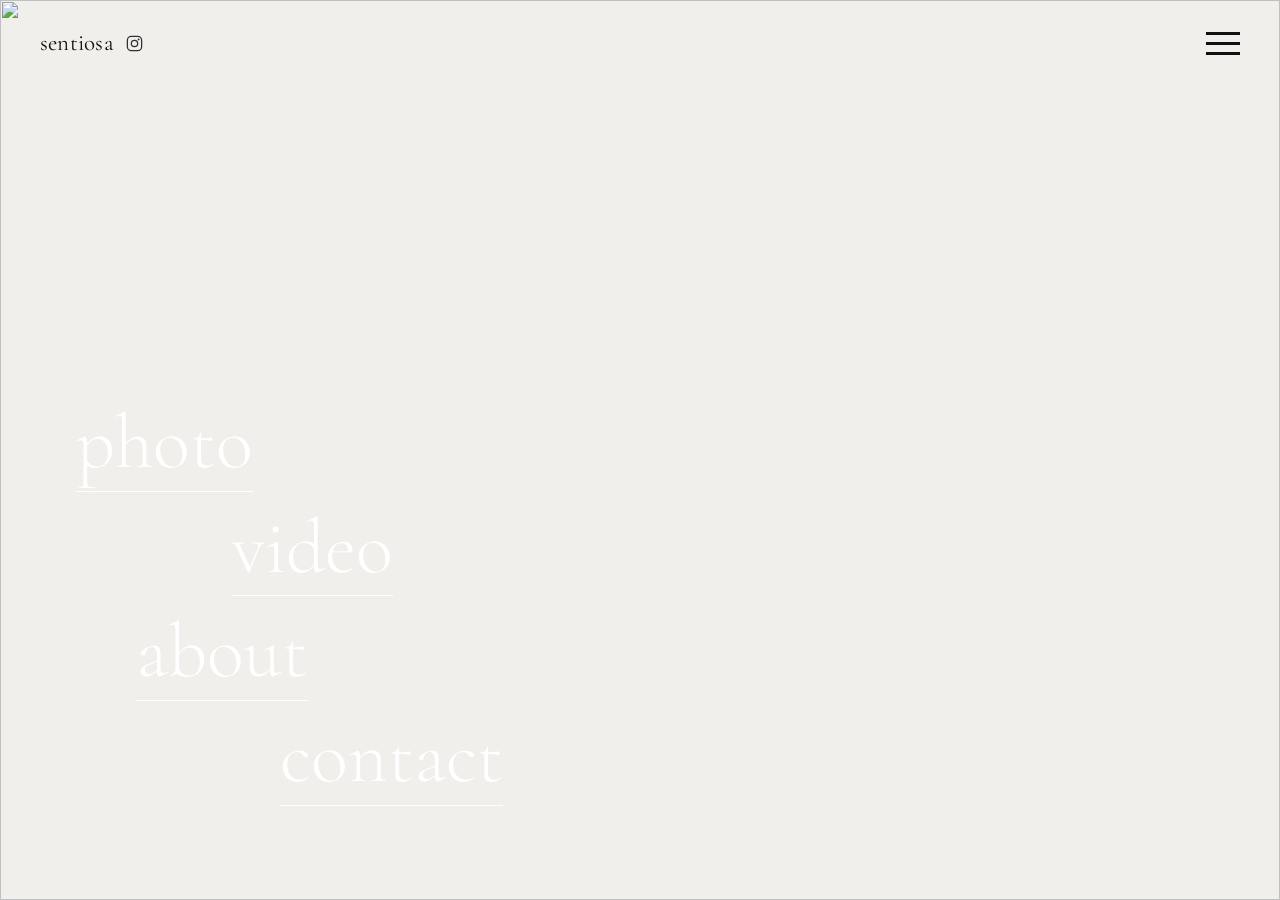
==== index.html @ 46932684 "Add files via upload" ====
<!DOCTYPE html>
<html lang="en">
<head>
<meta charset="utf-8">
<meta name="viewport" content="width=device-width, initial-scale=1">
<title>sentiosa — Photographer</title>
<meta name="description" content="Photographer and filmmaker.">
<meta property="og:title" content="sentiosa — Photographer">
<meta property="og:description" content="Photographer and filmmaker.">
<meta property="og:image" content="images/cover.jpg">
<link rel="icon" href="favicon.ico">
<link rel="preconnect" href="https://fonts.googleapis.com">
<link rel="preconnect" href="https://fonts.gstatic.com" crossorigin>
<link href="https://fonts.googleapis.com/css2?family=Cormorant+Garamond:wght@300;400;500&display=swap" rel="stylesheet">
<link rel="stylesheet" href="style.css">
</head>
<body>

<!-- Add class="scrim" to <main> below if the words are hard to read on your photo -->
<main class="splash">

  <!-- SWAP: two crops of the SAME photo.
       cover.jpg      portrait, 1600x2400, for phones
       cover-wide.jpg landscape, 2400x1400, for desktop -->
  <picture>
    <source media="(min-width: 900px)" srcset="images/cover-wide.jpg">
    <img class="splash__bg" src="images/cover.jpg" alt="" width="1600" height="2000">
  </picture>
  <div class="splash__veil"></div>

  <div class="splash__inner">

    <div class="brand">
      <div class="brand__left">
        <a class="brand__name on-light" href="index.html">sentiosa</a>
        <a class="ig on-light" href="https://www.instagram.com/bysentiosa/" target="_blank" rel="noopener" aria-label="Instagram"><svg viewBox="0 0 24 24" fill="none" stroke="currentColor" stroke-width="1.6" stroke-linecap="round" stroke-linejoin="round" aria-hidden="true" focusable="false"><rect x="3" y="3" width="18" height="18" rx="5"></rect><circle cx="12" cy="12" r="4"></circle><circle cx="17.2" cy="6.8" r="1.15" fill="currentColor" stroke="none"></circle></svg></a>
      </div>
      <button class="burger on-light" type="button" aria-label="Open menu" aria-expanded="false" aria-controls="menu">
        <span></span><span></span><span></span>
      </button>
      <noscript>
        <nav class="splash__nav on-light">
          <a href="photo.html">photo</a>
          <a href="video.html">video</a>
          <a href="about.html">about</a>
          <a href="contact.html">contact</a>
        </nav>
      </noscript>
    </div>

    <!-- Measured against cover.jpg: everything below the top third of this
         frame reads 15-104 in luminance, so all four words are white.
         The wordmark and burger sit on bright sky, so they stay black. -->
    <nav class="entries">
      <a class="on-dark" href="photo.html">photo</a>
      <a class="on-dark" href="video.html">video</a>
      <a class="on-dark" href="about.html">about</a>
      <a class="on-dark" href="contact.html">contact</a>
    </nav>

  </div>
</main>

<div class="menu" id="menu" data-open="false">
  <button class="menu__close" type="button" aria-label="Close menu">&times;</button>
  <nav class="menu__links">
    <a href="photo.html">photo</a>
    <a href="video.html">video</a>
    <a href="about.html">about</a>
    <a href="contact.html">contact</a>
  </nav>
  <p class="menu__foot">
    <a href="mailto:bysentiosa@gmail.com">bysentiosa@gmail.com</a>
    <span class="menu__social">
      <a class="ig" href="https://www.instagram.com/bysentiosa/" target="_blank" rel="noopener" aria-label="Instagram"><svg viewBox="0 0 24 24" fill="none" stroke="currentColor" stroke-width="1.6" stroke-linecap="round" stroke-linejoin="round" aria-hidden="true" focusable="false"><rect x="3" y="3" width="18" height="18" rx="5"></rect><circle cx="12" cy="12" r="4"></circle><circle cx="17.2" cy="6.8" r="1.15" fill="currentColor" stroke="none"></circle></svg></a>
      <a class="ig" href="https://www.youtube.com/@sentiosa" target="_blank" rel="noopener" aria-label="YouTube"><svg viewBox="0 0 24 24" fill="none" stroke="currentColor" stroke-width="1.6" stroke-linecap="round" stroke-linejoin="round" aria-hidden="true" focusable="false"><rect x="2" y="5" width="20" height="14" rx="4.5"></rect><path d="M10.2 9.3 L15 12 L10.2 14.7 Z" fill="currentColor" stroke="none"></path></svg></a>
    </span>
  </p>
</div>

<script src="site.js" defer></script>

</body>
</html>
---- style.css ----
:root {
  --ink: #111111;
  --paper: #ffffff;
  --muted: #7a7a7a;
  --line: #e4e2de;
  --gutter: 22px;
  --serif: "Cormorant Garamond", Garamond, "Times New Roman", serif;
}

@media (min-width: 800px) {
  :root { --gutter: 40px; }
}

*, *::before, *::after { box-sizing: border-box; }

html { -webkit-text-size-adjust: 100%; }

body {
  margin: 0;
  background: var(--paper);
  color: var(--ink);
  font-family: var(--serif);
  font-size: 19px;
  line-height: 1.5;
  -webkit-font-smoothing: antialiased;
}

img { display: block; width: 100%; height: auto; background: #f0efec; }

a { color: inherit; text-decoration: none; }

a:focus-visible { outline: 2px solid currentColor; outline-offset: 5px; }

/* ============ SPLASH ============ */

.splash {
  position: relative;
  min-height: 100svh;
  overflow: hidden;
}

.splash__bg {
  position: absolute;
  inset: 0;
  width: 100%;
  height: 100%;
  object-fit: cover;
  z-index: 0;
}

/* Optional legibility scrim. Add class="splash scrim" to <body> if your
   photo is busy and the words are hard to read. Off by default. */
.scrim .splash__bg + .splash__veil {
  position: absolute;
  inset: 0;
  background: linear-gradient(180deg, rgba(0,0,0,0.12), rgba(0,0,0,0.28));
  z-index: 1;
}

.splash__veil { display: none; }
.scrim .splash__veil { display: block; }

.splash__inner {
  position: relative;
  z-index: 2;
  min-height: 100svh;
  padding: 26px var(--gutter) 40px;
  display: flex;
  flex-direction: column;
}

.brand {
  display: flex;
  justify-content: space-between;
  align-items: flex-start;
}

.brand__name { font-size: 23px; letter-spacing: 0.01em; }

/* wordmark + instagram, paired in the top-left corner on every page */

.brand__left,
.masthead__left {
  display: flex;
  align-items: center;
  gap: 11px;
}

.ig { display: inline-flex; opacity: 0.85; }
.ig svg { width: 19px; height: 19px; display: block; }
.ig:hover { opacity: 1; }

/* hamburger */

.burger {
  border: 0;
  background: none;
  padding: 6px 0 6px 20px;
  cursor: pointer;
  display: block;
}

.burger span {
  display: block;
  width: 34px;
  height: 3px;
  background: currentColor;
  margin-bottom: 7px;
}

.burger span:last-child { margin-bottom: 0; }

/* staggered links */

.entries {
  margin-top: auto;
  padding-bottom: 4vh;
  display: flex;
  flex-direction: column;
  gap: clamp(14px, 3.5vh, 34px);
}

.entries a {
  font-size: clamp(2.1rem, 9.5vw, 4.6rem);
  line-height: 1;
  display: inline-block;
  align-self: flex-start;
  font-weight: 300;
  border-bottom: 1.5px solid currentColor;
  padding-bottom: 9px;
}

/* Stagger composed against cover.jpg. Her body occupies the right ~55%
   of the visible phone crop, so every word stays inside the left 40%. */
.entries a:nth-child(1) { margin-left: 4%; }
.entries a:nth-child(2) { margin-left: 14%; }
.entries a:nth-child(3) { margin-left: 8%; }
.entries a:nth-child(4) { margin-left: 2%; }

/* set per-word colour to suit what's behind it */
.on-light { color: #111111; }
.on-dark  { color: #ffffff; }

/* nav lives in the burger menu at every width; these two only ever
   render inside <noscript>, as a fallback if the script fails */
.splash__nav { display: flex; gap: 26px; font-size: 20px; padding-top: 4px; }

@media (min-width: 900px) {
  .entries { padding-bottom: 6vh; gap: clamp(10px, 2vh, 26px); }
  .entries a { font-size: clamp(3.4rem, 6vw, 5.6rem); }

  /* Wide crop gives more clear roof to her left, so the stagger opens up */
  .entries a:nth-child(1) { margin-left: 3%; }
  .entries a:nth-child(2) { margin-left: 16%; }
  .entries a:nth-child(3) { margin-left: 8%; }
  .entries a:nth-child(4) { margin-left: 20%; }
}

/* ============ MENU OVERLAY ============ */

.menu {
  position: fixed;
  inset: 0;
  z-index: 10;
  background: var(--paper);
  padding: 26px var(--gutter);
  display: none;
  flex-direction: column;
}

.menu[data-open="true"] { display: flex; }

.menu__close {
  align-self: flex-end;
  border: 0;
  background: none;
  font-family: var(--serif);
  font-size: 30px;
  line-height: 1;
  cursor: pointer;
  color: var(--ink);
  padding: 0;
}

.menu__links {
  margin: auto 0;
  display: flex;
  flex-direction: column;
  gap: 14px;
}

.menu__links a { font-size: clamp(2.1rem, 9.5vw, 3.2rem); line-height: 1.1; font-weight: 300; }

.menu__foot { color: var(--muted); font-size: 16px; }

/* ============ INTERIOR PAGES ============ */

.wrap { max-width: 1500px; margin: 0 auto; padding: 0 var(--gutter); }

.masthead {
  display: flex;
  justify-content: space-between;
  align-items: flex-start;
  padding: 26px 0 42px;
}

.masthead__name { font-size: 23px; }

.masthead__nav {
  display: flex;
  flex-wrap: wrap;
  gap: 8px 18px;
  justify-content: flex-end;
  color: var(--muted);
  font-size: 17px;
}

.masthead .burger { color: var(--ink); }

.masthead__nav a:hover,
.masthead__nav a[aria-current="page"] { color: var(--ink); }

.index {
  display: grid;
  grid-template-columns: 1fr;
  gap: 36px var(--gutter);
  padding-bottom: 64px;
}

@media (min-width: 620px) { .index { grid-template-columns: repeat(2, 1fr); } }
@media (min-width: 1040px) { .index { grid-template-columns: repeat(3, 1fr); } }

.index figure { margin: 0; }
.index img { aspect-ratio: 4 / 5; object-fit: cover; }
.index a:hover img { opacity: 0.74; }
.index figcaption { padding-top: 9px; color: var(--muted); font-size: 16px; }

.page__title {
  font-size: clamp(1.9rem, 6vw, 3rem);
  font-weight: 400;
  margin: 0 0 6px;
}

.page__meta { color: var(--muted); margin: 0 0 52px; }

.prose { max-width: 60ch; }
.prose p { margin: 0 0 1.2em; }

.sr-only {
  position: absolute;
  width: 1px; height: 1px;
  padding: 0; margin: -1px;
  overflow: hidden;
  clip: rect(0 0 0 0);
  white-space: nowrap;
  border: 0;
}

/* ---- series on the photo page ---- */

.series { padding-bottom: clamp(34px, 6vh, 72px); }
.series + .series { border-top: 1px solid var(--line); padding-top: clamp(44px, 7vh, 86px); }

.series__title {
  font-size: clamp(1.5rem, 4.2vw, 2.2rem);
  font-weight: 400;
  letter-spacing: -0.01em;
  margin: 0 0 40px;
}

/* ---- video ---- */

.reels {
  display: grid;
  grid-template-columns: 1fr;
  gap: 40px var(--gutter);
  padding-bottom: 60px;
  align-items: start;
}

/* one wide film across the top, the two vertical ones paired beneath */
@media (min-width: 700px) {
  .reels { grid-template-columns: repeat(2, 1fr); }
  .reel--wide { grid-column: 1 / -1; max-width: 900px; margin: 0 auto; width: 100%; }
}

.reel { display: block; }

.reel__media {
  position: relative;
  display: block;
  width: 100%;
  padding: 0;
  border: 0;
  border-radius: 0;
  background: none;
  font: inherit;
  color: inherit;
}

button.reel__media { cursor: pointer; }

.reel__frame {
  width: 100%;
  border: 0;
  border-radius: 2px;
  display: block;
  background: #000;
}

.reel__media img,
.reel__media video {
  display: block;
  width: 100%;
  height: auto;
  object-fit: cover;
  border-radius: 2px;
  background: #ececec;
}

.reel--wide .reel__media img,
.reel--wide .reel__frame { aspect-ratio: 16 / 9; }

.reel--tall .reel__media img,
.reel--tall .reel__media video { aspect-ratio: 9 / 16; }

.reel__play {
  position: absolute;
  top: 50%;
  left: 50%;
  transform: translate(-50%, -50%);
  width: 52px;
  height: 52px;
  color: rgba(255, 255, 255, 0.92);
  pointer-events: none;
}

.reel__play svg { width: 100%; height: 100%; display: block; }

a.reel:hover .reel__media img,
button.reel__media:hover img { opacity: 0.78; }

.reel__caption {
  display: flex;
  align-items: baseline;
  justify-content: space-between;
  gap: 12px;
  padding-top: 9px;
}

.reel__title { font-size: 18px; color: var(--ink); }
.reel__where { font-size: 15px; color: var(--muted); }

.reel--soon .reel__media img { opacity: 0.4; }
.reel--soon .reel__title { color: var(--muted); }

/* ---- about ---- */

.about {
  display: grid;
  grid-template-columns: 1fr;
  gap: 30px;
  padding-bottom: 40px;
}

.about__portrait { margin: 0; }
.about__portrait img { border-radius: 2px; }

.about__text p {
  margin: 0 0 1.15em;
  max-width: 54ch;
  font-size: 21px;
  line-height: 1.58;
}

.about__text a { border-bottom: 1px solid currentColor; }
.about__text a:hover { color: var(--muted); }

.about__cta { padding-top: 10px; }

.about .page__title { margin-bottom: 22px; }

@media (min-width: 860px) {
  .about {
    grid-template-columns: minmax(0, 0.82fr) minmax(0, 1.18fr);
    gap: 54px;
    align-items: start;
  }
  .about__portrait { position: sticky; top: 34px; }
  .about .page__title { margin-top: -6px; }
}

.frames figure { margin: 0 auto clamp(50px, 9vh, 104px); max-width: 1050px; }
.frames figure.portrait { max-width: 700px; }

/* ---- grouped rows ----
   Tight gaps inside a group, large gaps between groups. That contrast
   is what makes a viewer read them as sets rather than a stream. */

.group {
  display: grid;
  gap: 10px;
  /* clamped in px so the gap tracks the images, not the screen height */
  margin: 0 auto clamp(46px, 8vh, 96px);
}

.group img { aspect-ratio: 4 / 5; object-fit: cover; }

/* MOKSHA is a print series shot 2:3 — show the whole frame, never crop it */
.frames--23 .group img { aspect-ratio: 2 / 3; }
.frames--23 .group-1 img { aspect-ratio: auto; }

.group-1 { grid-template-columns: 1fr; max-width: 820px; margin-bottom: clamp(62px, 11vh, 130px); }
.group-1 img { aspect-ratio: auto; }
.group-2 { grid-template-columns: repeat(2, 1fr); }
.group-3 { grid-template-columns: 1fr; gap: 10px; }
.group-4 { grid-template-columns: repeat(2, 1fr); }

/* On a phone a solo frame looks the same as any stacked one, so the extra
   breathing room it gets on desktop just reads as a random larger gap.
   Below 760px every group is spaced identically. */
@media (max-width: 759px) {
  .group,
  .group-1 { margin-bottom: clamp(40px, 6vh, 66px); }
  .series { padding-bottom: clamp(30px, 5vh, 52px); }
  .series + .series { padding-top: clamp(38px, 6vh, 62px); }
}

@media (min-width: 760px) {
  .group { gap: 14px; }
  .group-3 { grid-template-columns: repeat(3, 1fr); }
  .group-4 { grid-template-columns: repeat(4, 1fr); }

  /* A solo frame gets more room than a row does — but it has to be the same
     above and below, or it reads as shunted toward the group before it.
     Adjacent margins collapse, so this matches the gap on both sides. */
  .group-1 { margin-top: clamp(62px, 11vh, 130px); }
  .frames .group-1:first-child { margin-top: 0; }
}

/* ---- contact ---- */

.contact { max-width: 560px; padding-bottom: 50px; }
.contact .page__title { margin-bottom: 36px; }

.field { margin-bottom: 22px; }

.field label {
  display: block;
  font-size: 16px;
  color: var(--muted);
  margin-bottom: 7px;
}

.field .opt { font-size: 14px; color: #a6a6a6; }

.field input,
.field select,
.field textarea {
  width: 100%;
  font-family: var(--serif);
  font-size: 19px;
  color: var(--ink);
  background: transparent;
  border: 1px solid var(--line);
  border-radius: 0;
  padding: 11px 12px;
  -webkit-appearance: none;
  appearance: none;
}

.field select {
  background-image: linear-gradient(45deg, transparent 50%, var(--muted) 50%), linear-gradient(135deg, var(--muted) 50%, transparent 50%);
  background-position: calc(100% - 19px) calc(50% + 2px), calc(100% - 14px) calc(50% + 2px);
  background-size: 5px 5px, 5px 5px;
  background-repeat: no-repeat;
  padding-right: 36px;
}

.field textarea { resize: vertical; line-height: 1.5; }

.field input:focus,
.field select:focus,
.field textarea:focus {
  outline: none;
  border-color: var(--ink);
}

.field .invalid { border-color: #a12f2f; }

.err {
  font-size: 15px;
  color: #a12f2f;
  margin: 6px 0 0;
  min-height: 0;
}

.err:empty { display: none; }

.hint { font-size: 15px; color: var(--muted); margin: 6px 0 0; }
.hint:empty { display: none; }

.hint-fix {
  font-family: var(--serif);
  font-size: 15px;
  color: var(--ink);
  background: none;
  border: 0;
  border-bottom: 1px solid currentColor;
  border-radius: 0;
  padding: 0;
  margin: 0;
  cursor: pointer;
}

.field-row { display: grid; grid-template-columns: 1fr; gap: 0; }

@media (min-width: 620px) {
  .field-row { grid-template-columns: 1fr 1fr; gap: 0 18px; }
}

.hp { position: absolute; left: -9999px; opacity: 0; }

#contact-form button {
  font-family: var(--serif);
  font-size: 19px;
  color: var(--ink);
  background: transparent;
  border: 1px solid var(--ink);
  border-radius: 0;
  padding: 12px 30px;
  cursor: pointer;
  margin-top: 6px;
}

#contact-form button:hover { background: var(--ink); color: var(--paper); }
#contact-form button:disabled { opacity: 0.5; cursor: default; }

.form-status { font-size: 18px; line-height: 1.55; margin: 20px 0 0; }
.form-status.ok { color: var(--ink); }
.form-status.bad { color: #a12f2f; }

.colophon {
  border-top: 1px solid var(--line);
  margin-top: 48px;
  padding: 26px 0 60px;
  display: flex;
  justify-content: space-between;
  flex-wrap: wrap;
  gap: 12px;
  color: var(--muted);
  font-size: 16px;
}

.colophon a:hover { color: var(--ink); }
.colophon ul { display: flex; align-items: center; gap: 18px; list-style: none; margin: 0; padding: 0; }
.colophon .ig svg { width: 20px; height: 20px; }

.menu__social { display: inline-flex; align-items: center; gap: 16px; margin-left: 18px; vertical-align: -4px; }
.menu__social .ig svg { width: 21px; height: 21px; }

img, a { transition: opacity 0.25s ease, color 0.25s ease; }

@media (prefers-reduced-motion: reduce) {
  * { transition: none !important; animation: none !important; }
}


/* ============ LIGHTBOX ============ */

/* iOS only dispatches click on a non-interactive element when it looks
   clickable, so cursor:pointer here is load-bearing, not decoration. */
.frames .zoomable {
  cursor: pointer;
  cursor: zoom-in;
  touch-action: manipulation;
  -webkit-touch-callout: none;
  -webkit-tap-highlight-color: transparent;
}

.frames .zoomable:focus-visible { outline: 2px solid var(--ink); outline-offset: 4px; }

.lightbox {
  position: fixed;
  top: 0; right: 0; bottom: 0; left: 0;
  z-index: 60;
  background: rgba(12, 12, 12, 0.94);
  display: none;
  align-items: center;
  justify-content: center;
  padding: 52px 10px;
  -webkit-overflow-scrolling: touch;
}

.lightbox[data-open="true"] { display: flex; }

.lightbox__stage {
  margin: 0;
  max-width: 100%;
  max-height: 100%;
  display: flex;
  flex-direction: column;
  align-items: center;
  justify-content: center;
  gap: 12px;
}

.lightbox__stage img {
  max-width: 100%;
  /* vh first as the fallback — older mobile Safari drops the whole
     declaration if it cannot parse dvh, leaving the image unbounded */
  max-height: calc(100vh - 116px);
  max-height: calc(100dvh - 116px);
  width: auto;
  height: auto;
  background: none;
  object-fit: contain;
  cursor: pointer;
  cursor: zoom-out;
}

.lightbox[data-loading="true"] .lightbox__stage img { opacity: 0.25; }

.lightbox__count {
  font-size: 15px;
  color: rgba(255, 255, 255, 0.62);
  letter-spacing: 0.06em;
}

.lightbox__close,
.lightbox__nav {
  position: absolute;
  background: none;
  border: 0;
  border-radius: 0;
  color: #fff;
  font-family: var(--serif);
  cursor: pointer;
  line-height: 1;
  padding: 10px 16px;
  opacity: 0.72;
}

.lightbox__close:hover,
.lightbox__nav:hover { opacity: 1; }

.lightbox__close { top: 6px; right: 6px; font-size: 36px; padding: 10px 18px; }
.lightbox__nav { top: 50%; transform: translateY(-50%); font-size: 46px; padding: 18px 14px; }
.lightbox__prev { left: 2px; }
.lightbox__next { right: 2px; }

@media (min-width: 760px) {
  .lightbox { padding: 64px 74px; }
  .lightbox__prev { left: 14px; }
  .lightbox__next { right: 14px; }
}
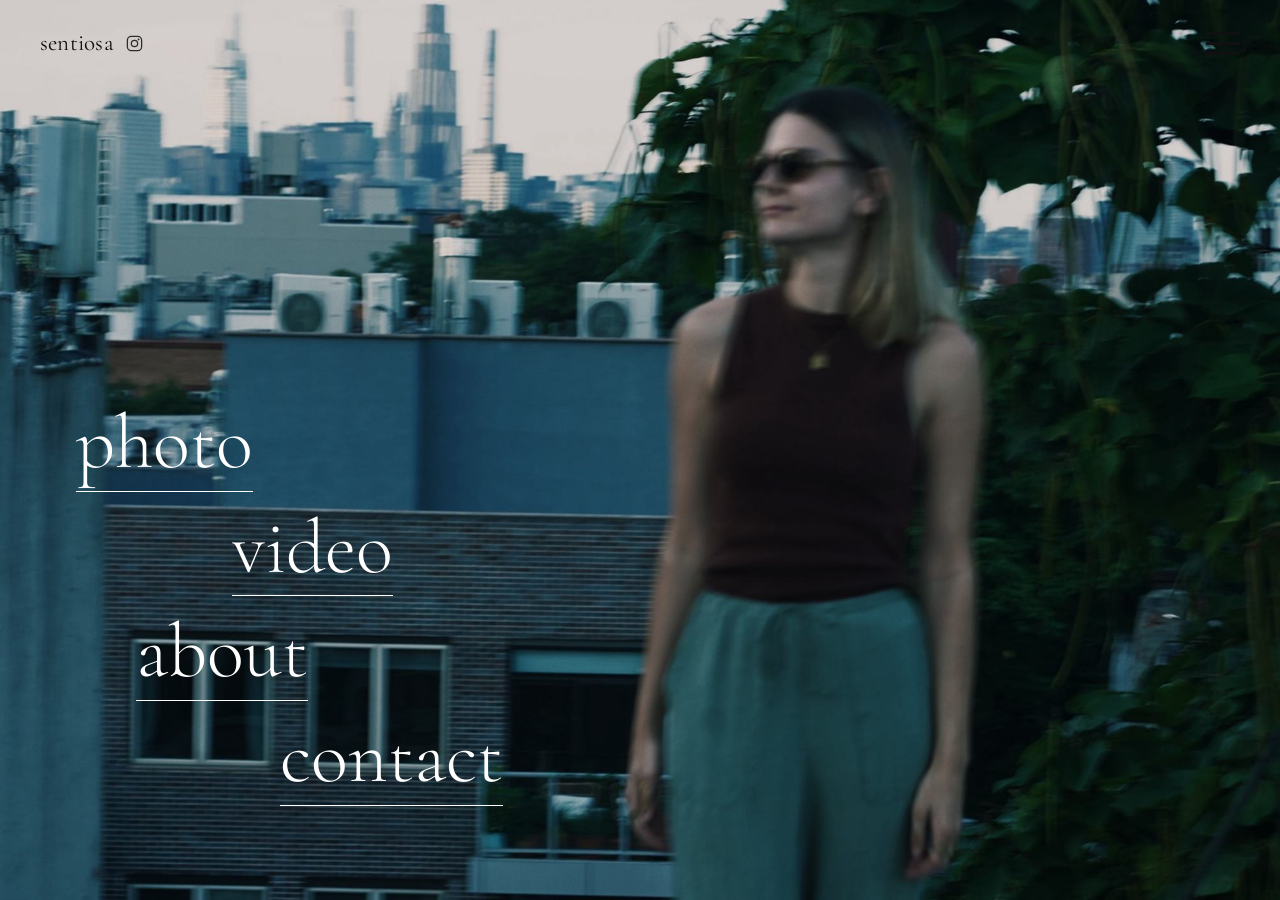
==== commit dd68b865: "Add files via upload" ====
--- a/index.html
+++ b/index.html
@@ -2,7 +2,8 @@
 <html lang="en">
 <head>
 <meta charset="utf-8">
-<meta name="viewport" content="width=device-width, initial-scale=1">
+<meta name="viewport" content="width=device-width, initial-scale=1, viewport-fit=cover">
+<meta name="theme-color" content="#c7c3c0">
 <title>sentiosa — Photographer</title>
 <meta name="description" content="Photographer and filmmaker.">
 <meta property="og:title" content="sentiosa — Photographer">
@@ -12,16 +13,16 @@
 <link rel="preconnect" href="https://fonts.googleapis.com">
 <link rel="preconnect" href="https://fonts.gstatic.com" crossorigin>
 <link href="https://fonts.googleapis.com/css2?family=Cormorant+Garamond:wght@300;400;500&display=swap" rel="stylesheet">
-<link rel="stylesheet" href="style.css">
+<link rel="stylesheet" href="style.css?v=20261001e">
 </head>
 <body>
 
 <!-- Add class="scrim" to <main> below if the words are hard to read on your photo -->
 <main class="splash">
 
-  <!-- SWAP: two crops of the SAME photo.
-       cover.jpg      portrait, 1600x2400, for phones
-       cover-wide.jpg landscape, 2400x1400, for desktop -->
+  <!-- Two crops of the same photo.
+       cover.jpg       1600x2000 (0.80) for phones — browser crops the sides
+       cover-wide.jpg  2400x1403 (1.71) for desktop -->
   <picture>
     <source media="(min-width: 900px)" srcset="images/cover-wide.jpg">
     <img class="splash__bg" src="images/cover.jpg" alt="" width="1600" height="2000">
@@ -78,7 +79,7 @@
   </p>
 </div>
 
-<script src="site.js" defer></script>
+<script src="site.js?v=20261001e" defer></script>
 
 </body>
 </html>
--- a/style.css
+++ b/style.css
@@ -35,7 +35,11 @@
 
 .splash {
   position: relative;
-  min-height: 100svh;
+  /* vh first as the fallback, then dvh which tracks the visible area as the
+     phone's toolbars show and hide — svh left a gap when they retracted and
+     let them cover the bottom of the photo when they appeared */
+  min-height: 100vh;
+  min-height: 100dvh;
   overflow: hidden;
 }
 
@@ -63,8 +67,12 @@
 .splash__inner {
   position: relative;
   z-index: 2;
-  min-height: 100svh;
-  padding: 26px var(--gutter) 40px;
+  min-height: 100vh;
+  min-height: 100dvh;
+  /* the photo now paints behind the status bar, so the wordmark and the
+     words are pushed clear of it rather than the whole page being inset */
+  padding: calc(26px + env(safe-area-inset-top, 0px)) var(--gutter)
+           calc(40px + env(safe-area-inset-bottom, 0px));
   display: flex;
   flex-direction: column;
 }
@@ -202,6 +210,27 @@
   justify-content: space-between;
   align-items: flex-start;
   padding: 26px 0 42px;
+
+  /* follows the page down; sits under the menu overlay (z-index 10)
+     and the lightbox (60) so neither gets covered */
+  position: -webkit-sticky;
+  position: sticky;
+  top: 0;
+  z-index: 8;
+  background: var(--paper);
+  transition: padding 0.2s ease, box-shadow 0.2s ease;
+}
+
+/* once the page has moved, tighten up and draw a hairline so images
+   scrolling underneath have a visible edge instead of just vanishing */
+.masthead[data-stuck="true"] {
+  padding-top: 15px;
+  padding-bottom: 15px;
+  box-shadow: 0 1px 0 var(--line);
+}
+
+@media (prefers-reduced-motion: reduce) {
+  .masthead { transition: none; }
 }
 
 .masthead__name { font-size: 23px; }
@@ -259,6 +288,9 @@
 /* ---- series on the photo page ---- */
 
 .series { padding-bottom: clamp(34px, 6vh, 72px); }
+
+/* photo.html#moksha and #athar must not land under the sticky header */
+.series { scroll-margin-top: 90px; }
 .series + .series { border-top: 1px solid var(--line); padding-top: clamp(44px, 7vh, 86px); }
 
 .series__title {
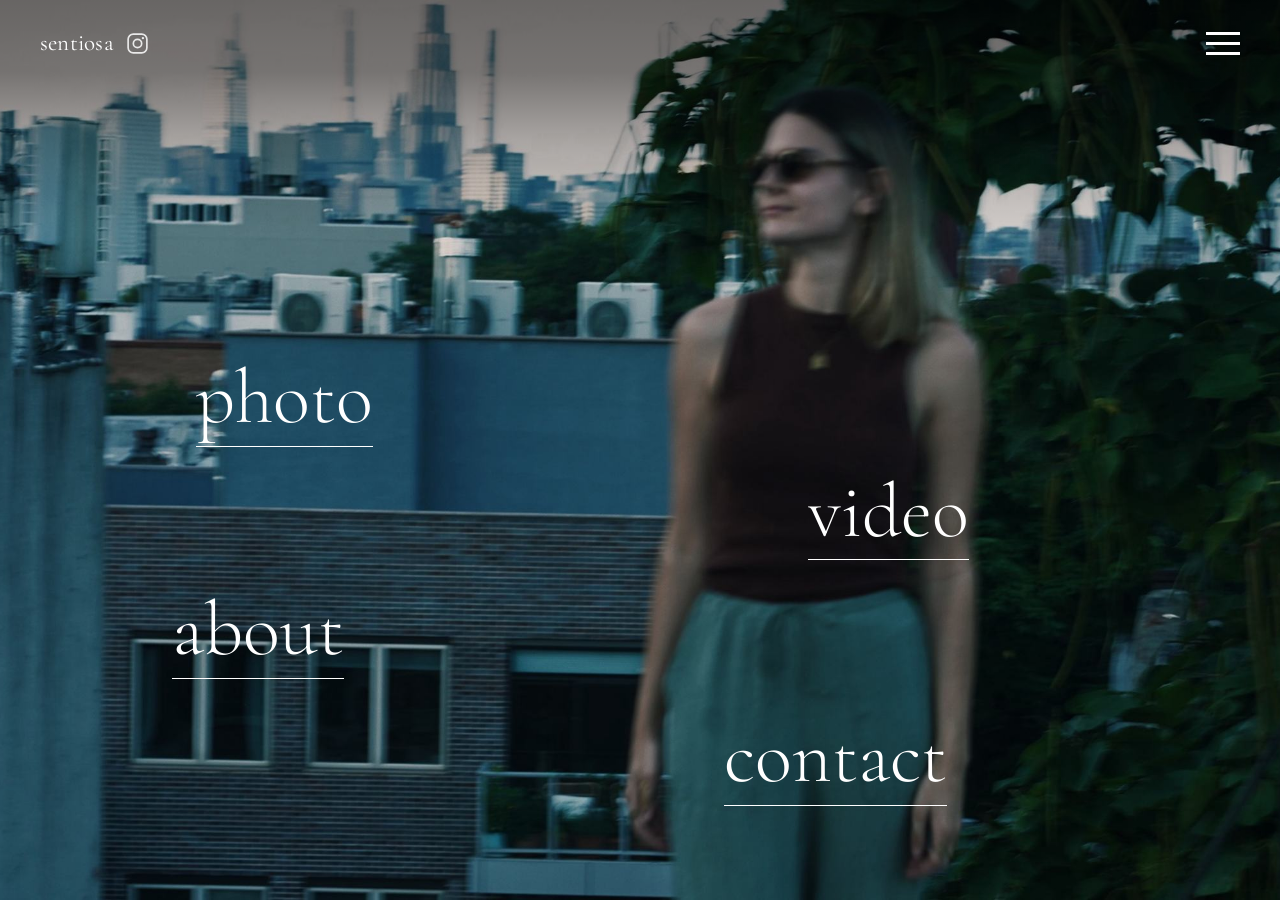
==== commit bd1b193f: "Add files via upload" ====
--- a/index.html
+++ b/index.html
@@ -2,8 +2,7 @@
 <html lang="en">
 <head>
 <meta charset="utf-8">
-<meta name="viewport" content="width=device-width, initial-scale=1, viewport-fit=cover">
-<meta name="theme-color" content="#c7c3c0">
+<meta name="viewport" content="width=device-width, initial-scale=1">
 <title>sentiosa — Photographer</title>
 <meta name="description" content="Photographer and filmmaker.">
 <meta property="og:title" content="sentiosa — Photographer">
@@ -13,7 +12,7 @@
 <link rel="preconnect" href="https://fonts.googleapis.com">
 <link rel="preconnect" href="https://fonts.gstatic.com" crossorigin>
 <link href="https://fonts.googleapis.com/css2?family=Cormorant+Garamond:wght@300;400;500&display=swap" rel="stylesheet">
-<link rel="stylesheet" href="style.css?v=20261001e">
+<link rel="stylesheet" href="style.css?v=20261003d">
 </head>
 <body>
 
@@ -33,14 +32,14 @@
 
     <div class="brand">
       <div class="brand__left">
-        <a class="brand__name on-light" href="index.html">sentiosa</a>
-        <a class="ig on-light" href="https://www.instagram.com/bysentiosa/" target="_blank" rel="noopener" aria-label="Instagram"><svg viewBox="0 0 24 24" fill="none" stroke="currentColor" stroke-width="1.6" stroke-linecap="round" stroke-linejoin="round" aria-hidden="true" focusable="false"><rect x="3" y="3" width="18" height="18" rx="5"></rect><circle cx="12" cy="12" r="4"></circle><circle cx="17.2" cy="6.8" r="1.15" fill="currentColor" stroke="none"></circle></svg></a>
+        <a class="brand__name on-dark" href="index.html">sentiosa</a>
+        <a class="ig on-dark" href="https://www.instagram.com/bysentiosa/" target="_blank" rel="noopener" aria-label="Instagram"><svg viewBox="0 0 24 24" fill="none" stroke="currentColor" stroke-width="1.6" stroke-linecap="round" stroke-linejoin="round" aria-hidden="true" focusable="false"><rect x="3" y="3" width="18" height="18" rx="5"></rect><circle cx="12" cy="12" r="4"></circle><circle cx="17.2" cy="6.8" r="1.15" fill="currentColor" stroke="none"></circle></svg></a>
       </div>
-      <button class="burger on-light" type="button" aria-label="Open menu" aria-expanded="false" aria-controls="menu">
+      <button class="burger on-dark" type="button" aria-label="Open menu" aria-expanded="false" aria-controls="menu">
         <span></span><span></span><span></span>
       </button>
       <noscript>
-        <nav class="splash__nav on-light">
+        <nav class="splash__nav on-dark">
           <a href="photo.html">photo</a>
           <a href="video.html">video</a>
           <a href="about.html">about</a>
@@ -49,9 +48,8 @@
       </noscript>
     </div>
 
-    <!-- Measured against cover.jpg: everything below the top third of this
-         frame reads 15-104 in luminance, so all four words are white.
-         The wordmark and burger sit on bright sky, so they stay black. -->
+    <!-- Everything on the cover is white. The top bar needs the gradient
+         in style.css (.splash::before) to stay readable over the sky. -->
     <nav class="entries">
       <a class="on-dark" href="photo.html">photo</a>
       <a class="on-dark" href="video.html">video</a>
@@ -74,12 +72,11 @@
     <a href="mailto:bysentiosa@gmail.com">bysentiosa@gmail.com</a>
     <span class="menu__social">
       <a class="ig" href="https://www.instagram.com/bysentiosa/" target="_blank" rel="noopener" aria-label="Instagram"><svg viewBox="0 0 24 24" fill="none" stroke="currentColor" stroke-width="1.6" stroke-linecap="round" stroke-linejoin="round" aria-hidden="true" focusable="false"><rect x="3" y="3" width="18" height="18" rx="5"></rect><circle cx="12" cy="12" r="4"></circle><circle cx="17.2" cy="6.8" r="1.15" fill="currentColor" stroke="none"></circle></svg></a>
-      <a class="ig" href="https://www.youtube.com/@sentiosa" target="_blank" rel="noopener" aria-label="YouTube"><svg viewBox="0 0 24 24" fill="none" stroke="currentColor" stroke-width="1.6" stroke-linecap="round" stroke-linejoin="round" aria-hidden="true" focusable="false"><rect x="2" y="5" width="20" height="14" rx="4.5"></rect><path d="M10.2 9.3 L15 12 L10.2 14.7 Z" fill="currentColor" stroke="none"></path></svg></a>
     </span>
   </p>
 </div>
 
-<script src="site.js?v=20261001e" defer></script>
+<script src="site.js?v=20261003d" defer></script>
 
 </body>
 </html>
--- a/style.css
+++ b/style.css
@@ -35,11 +35,7 @@
 
 .splash {
   position: relative;
-  /* vh first as the fallback, then dvh which tracks the visible area as the
-     phone's toolbars show and hide — svh left a gap when they retracted and
-     let them cover the bottom of the photo when they appeared */
-  min-height: 100vh;
-  min-height: 100dvh;
+  min-height: 100svh;
   overflow: hidden;
 }
 
@@ -64,15 +60,32 @@
 .splash__veil { display: none; }
 .scrim .splash__veil { display: block; }
 
+/* The wordmark, instagram icon and burger are white on the cover, but the
+   top-left corner of the photo is bright sky — white on it measures 1.6:1,
+   which is unreadable. This gradient darkens only the top strip so the
+   white reads, and fades out before it touches the skyline.
+   Delete this one rule to go back to a completely untouched photo. */
+.splash::before {
+  content: "";
+  position: absolute;
+  top: 0;
+  left: 0;
+  right: 0;
+  height: 230px;
+  z-index: 1;
+  pointer-events: none;
+  background: linear-gradient(180deg,
+    rgba(0,0,0,0.50) 0,
+    rgba(0,0,0,0.44) 72px,
+    rgba(0,0,0,0.20) 140px,
+    rgba(0,0,0,0) 100%);
+}
+
 .splash__inner {
   position: relative;
   z-index: 2;
-  min-height: 100vh;
-  min-height: 100dvh;
-  /* the photo now paints behind the status bar, so the wordmark and the
-     words are pushed clear of it rather than the whole page being inset */
-  padding: calc(26px + env(safe-area-inset-top, 0px)) var(--gutter)
-           calc(40px + env(safe-area-inset-bottom, 0px));
+  min-height: 100svh;
+  padding: 26px var(--gutter) 40px;
   display: flex;
   flex-direction: column;
 }
@@ -95,7 +108,7 @@
 }
 
 .ig { display: inline-flex; opacity: 0.85; }
-.ig svg { width: 19px; height: 19px; display: block; }
+.ig svg { width: 25px; height: 25px; display: block; }
 .ig:hover { opacity: 1; }
 
 /* hamburger */
@@ -122,10 +135,10 @@
 
 .entries {
   margin-top: auto;
-  padding-bottom: 4vh;
+  padding-bottom: 13vh;
   display: flex;
   flex-direction: column;
-  gap: clamp(14px, 3.5vh, 34px);
+  gap: 0;
 }
 
 .entries a {
@@ -138,12 +151,13 @@
   padding-bottom: 9px;
 }
 
-/* Stagger composed against cover.jpg. Her body occupies the right ~55%
-   of the visible phone crop, so every word stays inside the left 40%. */
-.entries a:nth-child(1) { margin-left: 4%; }
-.entries a:nth-child(2) { margin-left: 14%; }
-.entries a:nth-child(3) { margin-left: 8%; }
-.entries a:nth-child(4) { margin-left: 2%; }
+/* Positions traced from the marked-up screenshot: alternating left and
+   right, with the gaps widening as the words descend. Each word's gap is
+   its own margin-top rather than one uniform flex gap. */
+.entries a:nth-child(1) { margin-left: 13%; }
+.entries a:nth-child(2) { margin-left: 64%; margin-top: 6vh; }
+.entries a:nth-child(3) { margin-left: 11%; margin-top: 7vh; }
+.entries a:nth-child(4) { margin-left: 57%; margin-top: 9.5vh; }
 
 /* set per-word colour to suit what's behind it */
 .on-light { color: #111111; }
@@ -154,14 +168,16 @@
 .splash__nav { display: flex; gap: 26px; font-size: 20px; padding-top: 4px; }
 
 @media (min-width: 900px) {
-  .entries { padding-bottom: 6vh; gap: clamp(10px, 2vh, 26px); }
+  /* Same left-right-left-right composition as the phone. The words are
+     about twice as tall here, so the vertical gaps are scaled down to
+     keep the block sitting in the same part of the frame. */
+  .entries { padding-bottom: 6vh; gap: 0; }
   .entries a { font-size: clamp(3.4rem, 6vw, 5.6rem); }
 
-  /* Wide crop gives more clear roof to her left, so the stagger opens up */
-  .entries a:nth-child(1) { margin-left: 3%; }
-  .entries a:nth-child(2) { margin-left: 16%; }
-  .entries a:nth-child(3) { margin-left: 8%; }
-  .entries a:nth-child(4) { margin-left: 20%; }
+  .entries a:nth-child(1) { margin-left: 13%; margin-top: 0; }
+  .entries a:nth-child(2) { margin-left: 64%; margin-top: 3vh; }
+  .entries a:nth-child(3) { margin-left: 11%; margin-top: 3.5vh; }
+  .entries a:nth-child(4) { margin-left: 57%; margin-top: 4.5vh; }
 }
 
 /* ============ MENU OVERLAY ============ */
@@ -380,7 +396,8 @@
   padding-top: 9px;
 }
 
-.reel__title { font-size: 18px; color: var(--ink); }
+/* set in capitals, so it needs tracking to stop the letters crowding */
+.reel__title { font-size: 18px; color: var(--ink); letter-spacing: 0.07em; }
 .reel__where { font-size: 15px; color: var(--muted); }
 
 .reel--soon .reel__media img { opacity: 0.4; }
@@ -586,10 +603,10 @@
 
 .colophon a:hover { color: var(--ink); }
 .colophon ul { display: flex; align-items: center; gap: 18px; list-style: none; margin: 0; padding: 0; }
-.colophon .ig svg { width: 20px; height: 20px; }
+.colophon .ig svg { width: 27px; height: 27px; }
 
 .menu__social { display: inline-flex; align-items: center; gap: 16px; margin-left: 18px; vertical-align: -4px; }
-.menu__social .ig svg { width: 21px; height: 21px; }
+.menu__social .ig svg { width: 27px; height: 27px; }
 
 img, a { transition: opacity 0.25s ease, color 0.25s ease; }
 
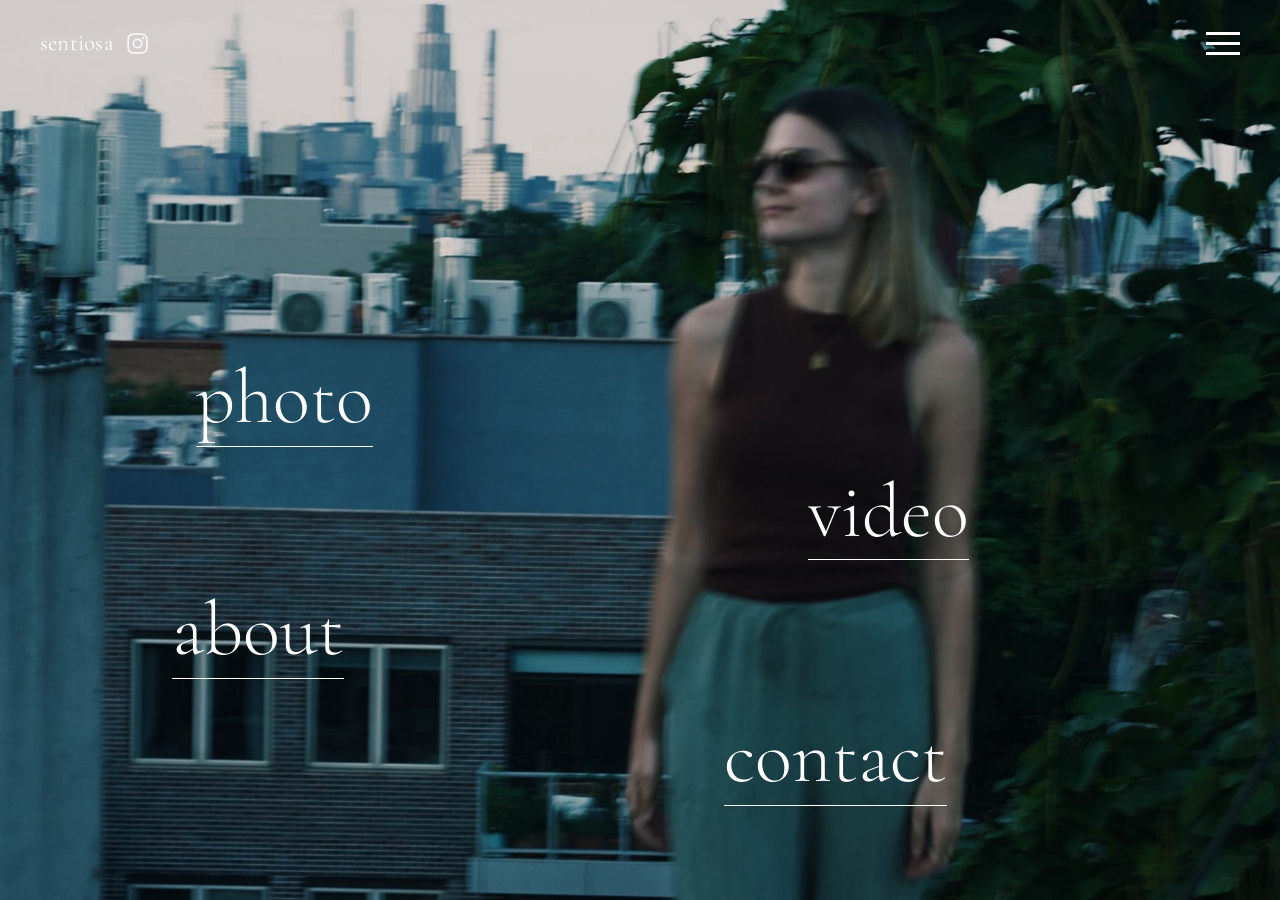
==== commit b9181cb1: "Add files via upload" ====
--- a/index.html
+++ b/index.html
@@ -12,7 +12,7 @@
 <link rel="preconnect" href="https://fonts.googleapis.com">
 <link rel="preconnect" href="https://fonts.gstatic.com" crossorigin>
 <link href="https://fonts.googleapis.com/css2?family=Cormorant+Garamond:wght@300;400;500&display=swap" rel="stylesheet">
-<link rel="stylesheet" href="style.css?v=20261003d">
+<link rel="stylesheet" href="style.css?v=20261003e">
 </head>
 <body>
 
@@ -76,7 +76,7 @@
   </p>
 </div>
 
-<script src="site.js?v=20261003d" defer></script>
+<script src="site.js?v=20261003e" defer></script>
 
 </body>
 </html>
--- a/style.css
+++ b/style.css
@@ -60,26 +60,9 @@
 .splash__veil { display: none; }
 .scrim .splash__veil { display: block; }
 
-/* The wordmark, instagram icon and burger are white on the cover, but the
-   top-left corner of the photo is bright sky — white on it measures 1.6:1,
-   which is unreadable. This gradient darkens only the top strip so the
-   white reads, and fades out before it touches the skyline.
-   Delete this one rule to go back to a completely untouched photo. */
-.splash::before {
-  content: "";
-  position: absolute;
-  top: 0;
-  left: 0;
-  right: 0;
-  height: 230px;
-  z-index: 1;
-  pointer-events: none;
-  background: linear-gradient(180deg,
-    rgba(0,0,0,0.50) 0,
-    rgba(0,0,0,0.44) 72px,
-    rgba(0,0,0,0.20) 140px,
-    rgba(0,0,0,0) 100%);
-}
+/* The cover photo is left completely untouched: no gradient, no overlay.
+   Everything on it is white, including the wordmark and instagram icon in
+   the top-left, which sit on bright sky and read faintly by design. */
 
 .splash__inner {
   position: relative;
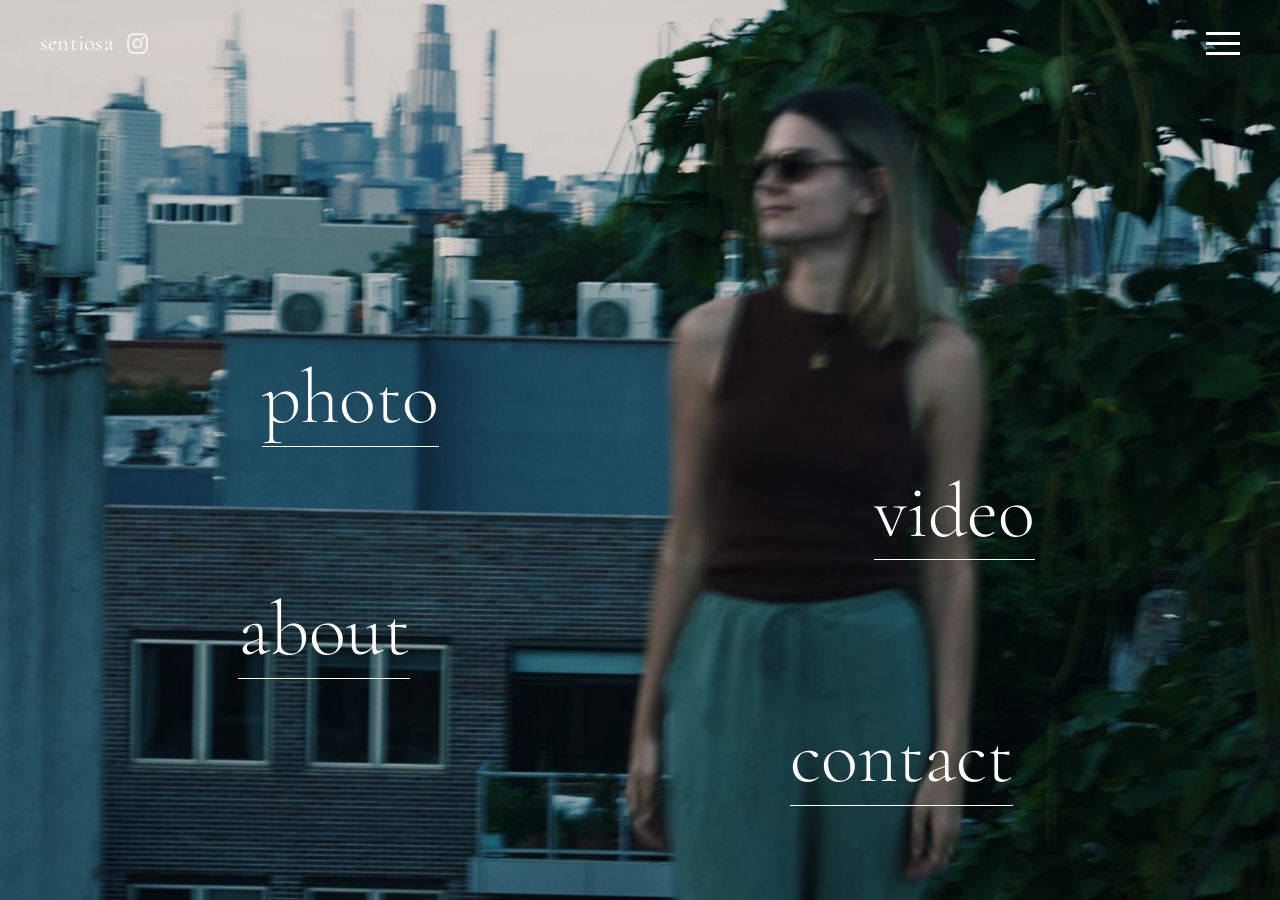
==== commit e044bb36: "Add files via upload" ====
--- a/index.html
+++ b/index.html
@@ -12,7 +12,7 @@
 <link rel="preconnect" href="https://fonts.googleapis.com">
 <link rel="preconnect" href="https://fonts.gstatic.com" crossorigin>
 <link href="https://fonts.googleapis.com/css2?family=Cormorant+Garamond:wght@300;400;500&display=swap" rel="stylesheet">
-<link rel="stylesheet" href="style.css?v=20261003e">
+<link rel="stylesheet" href="style.css?v=20261003g">
 </head>
 <body>
 
@@ -76,7 +76,7 @@
   </p>
 </div>
 
-<script src="site.js?v=20261003e" defer></script>
+<script src="site.js?v=20261003g" defer></script>
 
 </body>
 </html>
--- a/style.css
+++ b/style.css
@@ -118,7 +118,7 @@
 
 .entries {
   margin-top: auto;
-  padding-bottom: 13vh;
+  padding-bottom: 6vh;
   display: flex;
   flex-direction: column;
   gap: 0;
@@ -157,10 +157,12 @@
   .entries { padding-bottom: 6vh; gap: 0; }
   .entries a { font-size: clamp(3.4rem, 6vw, 5.6rem); }
 
-  .entries a:nth-child(1) { margin-left: 13%; margin-top: 0; }
-  .entries a:nth-child(2) { margin-left: 64%; margin-top: 3vh; }
-  .entries a:nth-child(3) { margin-left: 11%; margin-top: 3.5vh; }
-  .entries a:nth-child(4) { margin-left: 57%; margin-top: 4.5vh; }
+  /* nudged 5.5% to the right of the phone values, so the block sits
+     centred in the wide frame instead of hugging the left edge */
+  .entries a:nth-child(1) { margin-left: 18.5%; margin-top: 0; }
+  .entries a:nth-child(2) { margin-left: 69.5%; margin-top: 3vh; }
+  .entries a:nth-child(3) { margin-left: 16.5%; margin-top: 3.5vh; }
+  .entries a:nth-child(4) { margin-left: 62.5%; margin-top: 4.5vh; }
 }
 
 /* ============ MENU OVERLAY ============ */
